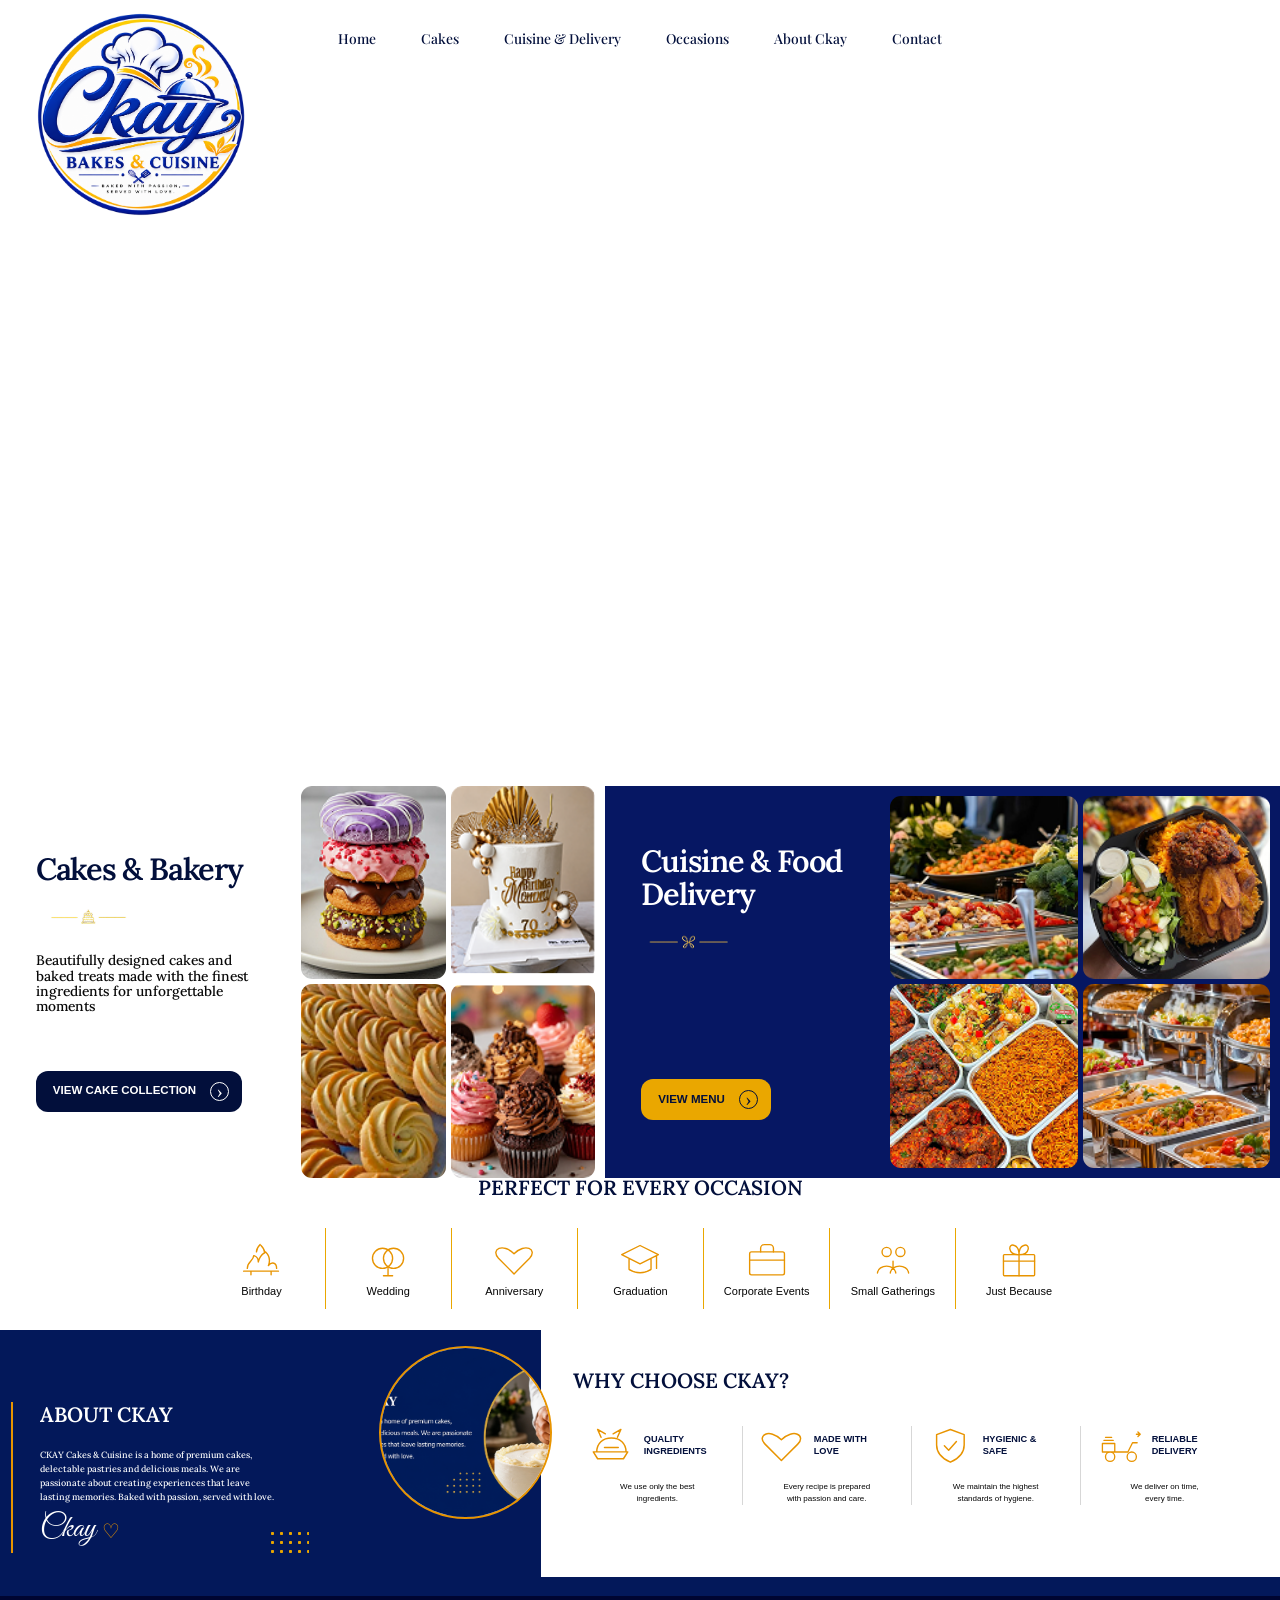
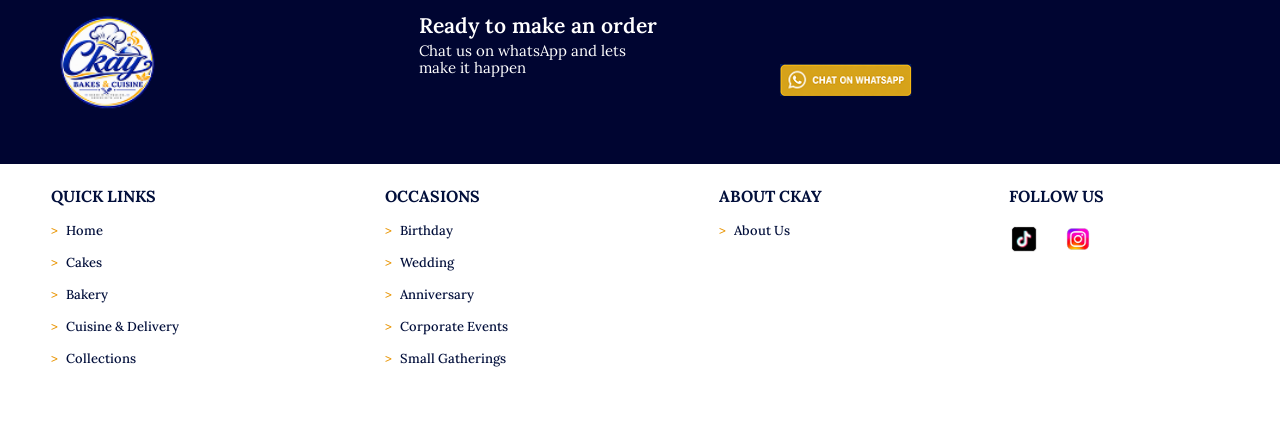
==== index.html @ b4d1e9e4 "Add CKAY Bakes and Cuisines website" ====
<!DOCTYPE html>
<html lang="en">
<head>
    <meta charset="UTF-8">
    <meta name="viewport" content="width=device-width, initial-scale=1.0">
    <title>CKAY Bakes & Cuisine</title>
    <link rel="preconnect" href="https://fonts.googleapis.com">
    <link rel="preconnect" href="https://fonts.gstatic.com" crossorigin>
    <link href="https://fonts.googleapis.com/css2?family=DM+Serif+Display:ital@0;1&family=Great+Vibes&family=Playfair+Display:wght@400;500;600;700;800&display=swap" rel="stylesheet">
    <link rel="stylesheet" href="style.css">
</head>
<body>
    <header class="navbar" id="home">
        <a class="brand" href="#home" aria-label="CKAY Bakes & Cuisine home"><img src="ckay images/logo image.png" alt="CKAY Bakes & Cuisine"></a>
        <nav class="nav-links" aria-label="Primary navigation">
  <nav class="nav-links" aria-label="Primary navigation">
    <a href="#home">Home</a>
    <a href="cakes.html">Cakes</a>
    <a href="#cuisine-and-meals">Cuisine &amp; Delivery</a>
    <a href="#events-and-catering">Occasions</a>
    <a href="#about">About Ckay</a>
    <a href="mailto:hello@ckaybakes.com">Contact</a>
</nav>
        </nav>
    </header>
    <main>
        <section class="hero" aria-labelledby="hero-title">
            <img class="hero-artwork" src="ckay images/new hero image.png" alt="" aria-hidden="true">
            <div class="hero-content">
                <p class="baked-text">Baked with</p>
                <h1 class="hero-title" id="hero-title"><span class="passion">Passion,</span><span class="serve">Serve with <strong>Love</strong></span></h1>
                <p class="hero-description">From beautiful cakes to delicious meals,<br>we make every moment special</p>
                <div class="hero-buttons"> 
    <a href="cakes.html" class="order-cake">
        <img src="ckay images/order cake image.png" alt="Order a cake">
    </a> 

    <a href="food.html" class="order-food">
        <img src="ckay images/order food image.png" alt="Order food">
    </a> 
</div>
            </div>
            <div class="cake-container"><img src="ckay images/cake image 4.png" alt="Decorated CKAY celebration cake" class="cake-image"></div>
        </section>
        <section class="delights" id="explore" aria-labelledby="delights-title">
            <h2 id="delights-title">Explore Our Delights</h2>
            <div class="delight-grid">
                <article class="delight-card" id="celebration-cakes"><img class="delight-icon" src="ckay images/cake icon.png" alt=""><h3>Celebration Cakes</h3><p>Custom cakes for<br>birthdays, weddings,<br>anniversaries and more</p></article>
                <article class="delight-card" id="bakery-and-pastries"><img class="delight-icon" src="ckay images/bakes icon.png" alt=""><h3>Bakery and Pastries</h3><p>Cupcakes, pastries,<br>cookies, donuts and<br>other sweet treats</p></article>
                <article class="delight-card" id="cuisine-and-meals"><img class="delight-icon" src="ckay images/meals icon.png" alt=""><h3>Cuisine and Meals</h3><p>Delicious meals and<br>food trays delivered<br>hot and fresh to you</p></article>
                <article class="delight-card" id="events-and-catering"><img class="delight-icon" src="ckay images/occasion icon.png" alt=""><h3>Events and Catering</h3><p>From small gathering to<br>big gathering we’ve got<br>you covered</p></article>
                <article class="delight-card" id="custom-orders"><img class="delight-icon" src="ckay images/custom icon.png" alt=""><h3>Custom Orders</h3><p>Have something<br>special in mind? let’s<br>bring it to life</p></article>
            </div>
        </section>
        <section class="collections" aria-label="Cakes, cuisine, and occasions">
            <div class="collection-panels">
                <article class="collection-panel bakery-panel" id="cake-collection">
                    <div class="collection-copy">
                        <h2>Cakes &amp; Bakery</h2>
                        <img class="collection-divider cake-divider" src="ckay images/cake underline.png" alt="">
                        <p>Beautifully designed cakes and baked treats made with the finest ingredients for unforgettable moments</p>
                        <a class="collection-button navy-button" href="#celebration-cakes">View Cake Collection <span aria-hidden="true">›</span></a>
                    </div>
                    <div class="image-grid bakery-grid">
                        <img src="ckay images/donuts.png" alt="Assorted doughnuts">
                        <img src="ckay images/big cake image.png" alt="Birthday cake">
                        <img src="ckay images/cookies.png" alt="Freshly baked cookies">
                        <img src="ckay images/cupcakes.png" alt="Assorted cupcakes">
                    </div>
                </article>
                <article class="collection-panel cuisine-panel" id="menu">
                    <div class="collection-copy">
                        <h2>Cuisine &amp; Food<br>Delivery</h2>
                        <img class="collection-divider cuisine-divider" src="ckay images/cuisine icon.png" alt="">
                        <a class="collection-button gold-button" href="#cuisine-and-meals">View Menu <span aria-hidden="true">›</span></a>
                    </div>
                    <div class="image-grid cuisine-grid">
                        <img src="ckay images/foods tray.png" alt="Prepared food trays">
                        <img src="ckay images/plaintain image.png" alt="Plantain meal">
                        <img src="ckay images/rice trays.png" alt="Rice food trays">
                        <img src="ckay images/food tray 1.png" alt="Catered buffet tray">
                    </div>
                </article>
           </div>

<h2 class="occasion-title">PERFECT FOR EVERY OCCASION</h2>

<nav class="occasion-nav" aria-label="Occasions">
                <a href="#cake-collection" class="occasion"><svg viewBox="0 0 48 44" aria-hidden="true"><path d="M5 34h38M9 31c0-8 7-8 7-14 4 1 5 4 5 7 1-6 5-9 8-11 4 4 5 10 3 15 4-5 9-3 9 3M13 34v4m22-4v4"/><path d="M19 13c0-4 2-6 4-8m5 9c0-4-2-6-4-8"/></svg><span>Birthday</span></a>
                <a href="#cake-collection" class="occasion"><svg viewBox="0 0 48 44" aria-hidden="true"><circle cx="18" cy="20" r="11"/><circle cx="30" cy="20" r="11"/><path d="M24 31v8m-5 0h10"/></svg><span>Wedding</span></a>
                <a href="#cake-collection" class="occasion"><svg viewBox="0 0 48 44" aria-hidden="true"><path d="M24 37 7 20C-2 10 12 3 24 15 36 3 50 10 41 20Z"/></svg><span>Anniversary</span></a>
                <a href="#cake-collection" class="occasion"><svg viewBox="0 0 48 44" aria-hidden="true"><path d="m4 16 20-10 20 10-20 10Z M12 21v11c7 5 17 5 24 0V21M42 17v14"/></svg><span>Graduation</span></a>
                <a href="#menu" class="occasion"><svg viewBox="0 0 48 44" aria-hidden="true"><rect x="5" y="13" width="38" height="25" rx="2"/><path d="M17 13V9a4 4 0 0 1 4-4h6a4 4 0 0 1 4 4v4M5 22h38"/></svg><span>Corporate Events</span></a>
                <a href="#menu" class="occasion"><svg viewBox="0 0 48 44" aria-hidden="true"><circle cx="17" cy="13" r="5"/><circle cx="32" cy="13" r="5"/><path d="M7 36c1-10 19-10 20 0M21 36c1-10 19-10 20 0M24 23v8"/></svg><span>Small Gatherings</span></a>
                <a href="#cake-collection" class="occasion"><svg viewBox="0 0 48 44" aria-hidden="true"><rect x="7" y="16" width="34" height="23" rx="1"/><path d="M24 16v23M7 23h34M24 16c-13 0-12-13-5-10 3 1 5 5 5 10M24 16c13 0 12-13 5-10-3 1-5 5-5 10"/></svg><span>Just Because</span></a>
            </nav>
        </section>
        <section class="about-ckay" id="about" aria-label="About CKAY and why choose us">
            <article class="about-panel">
                <div class="about-copy">
                    <h2>About CKAY</h2>
                    <p>CKAY Cakes &amp; Cuisine is a home of premium cakes, delectable pastries and delicious meals. We are passionate about creating experiences that leave lasting memories. Baked with passion, served with love.</p>
                    <p class="ckay-signature">Ckay <span aria-hidden="true">♡</span></p>
                </div>
                <div class="about-image-wrap"><img src="ckay images/about ckay.png" alt="Chef decorating a CKAY cake"></div>
                <span class="about-dots" aria-hidden="true"></span>
            </article>
            <article class="why-panel">
                <h2>Why Choose CKAY?</h2>
                <div class="features-grid">
                    <div class="feature"><svg viewBox="0 0 52 46" aria-hidden="true"><path d="M5 30h40l-5 8H10Z M9 30c0-10 7-16 17-16s17 6 17 16M14 13 10 4l9 5m9 0 9-5-4 9"/><path d="M18 25h16"/></svg><h3>Quality<br>Ingredients</h3><p>We use only the best<br>ingredients.</p></div>
                    <div class="feature"><svg viewBox="0 0 52 46" aria-hidden="true"><path d="M26 40 7 21C-3 11 12 2 26 16 40 2 55 11 45 21Z"/></svg><h3>Made With<br>Love</h3><p>Every recipe is prepared<br>with passion and care.</p></div>
                    <div class="feature"><svg viewBox="0 0 52 46" aria-hidden="true"><path d="M26 4 42 10v12c0 10-7 16-16 20C17 38 10 32 10 22V10Z"/><path d="m19 23 5 5 9-10"/></svg><h3>Hygienic &amp;<br>Safe</h3><p>We maintain the highest<br>standards of hygiene.</p></div>
                    <div class="feature"><svg viewBox="0 0 58 46" aria-hidden="true"><path d="M7 31h33l6-12h6M17 31a6 6 0 1 0 0 12 6 6 0 0 0 0-12Zm28 0a6 6 0 1 0 0 12 6 6 0 0 0 0-12ZM7 20h16v11H7ZM9 16h12M11 12h8"/><path d="M51 8h5m-3-3 3 3-3 3"/></svg><h3>Reliable<br>Delivery</h3><p>We deliver on time,<br>every time.</p></div>
                </div>
            </article>
        </section>
 <section class="whatsapp-cta" aria-labelledby="whatsapp-title">
    <img
        class="whatsapp-logo"
        src="ckay images/logo image 1.png"
        alt="CKAY Bakes & Cuisine"
    >

   <div class="whatsapp-copy">
    <h2 id="whatsapp-title">Ready to make an order</h2>
    <p>Chat us on whatsApp and lets<br>make it happen</p>
</div>

<a
    class="whatsapp-button"
    href="https://wa.me/2335456358528"
    target="_blank"
    rel="noopener noreferrer"
    aria-label="Chat with CKAY on WhatsApp"
>
    <img
        src="ckay images/chat on whatsapp image.png"
        alt="Chat on WhatsApp"
    >
</a>
</section>

<!-- FOOTER -->
<footer class="site-footer">

    <div class="footer-column">
        <h3>QUICK LINKS</h3>
        <a href="#home"><span>&gt;</span> Home</a>
        <a href="#cake-collection"><span>&gt;</span> Cakes</a>
        <a href="#bakery-and-pastries"><span>&gt;</span> Bakery</a>
        <a href="#cuisine-and-meals"><span>&gt;</span> Cuisine &amp; Delivery</a>
        <a href="#collections"><span>&gt;</span> Collections</a>
    </div>

    <div class="footer-column">
        <h3>OCCASIONS</h3>
        <a href="#cake-collection"><span>&gt;</span> Birthday</a>
        <a href="#cake-collection"><span>&gt;</span> Wedding</a>
        <a href="#cake-collection"><span>&gt;</span> Anniversary</a>
        <a href="#menu"><span>&gt;</span> Corporate Events</a>
        <a href="#menu"><span>&gt;</span> Small Gatherings</a>
    </div>

    <div class="footer-column">
        <h3>ABOUT CKAY</h3>
        <a href="#about"><span>&gt;</span> About Us</a>
    </div>

    <div class="footer-column social-column">
        <h3>FOLLOW US</h3>

        <div class="social-icons">
            <a href="#" aria-label="TikTok">
                <img src="ckay images/tiktok handle 1.png" alt="TikTok">
            </a>

            <a href="#" aria-label="Instagram">
                <img src="ckay images/instagram handle 1.png" alt="Instagram">
            </a>
        </div>
    </div>

</footer>

</main>

<script src="script.js"></script>
</body>
</html>
---- style.css ----
@import url('https://fonts.googleapis.com/css2?family=Great+Vibes&family=Lora:wght@400;500;600;700&family=DM+Serif+Display&display=swap');
:root { --navy: #001c57; --ink: #020f3b; --gold: #e89400; }
* { box-sizing: border-box; margin: 0; padding: 0; }
html { scroll-behavior: smooth; }
body { min-width: 320px; background: #fff; color: var(--ink); font-family: "Playfair Display", Georgia, serif; }
.navbar {
    position: relative;
    z-index: 5;
    height: 76px;
    background: #fff;
    display: flex;
    align-items: center;
    justify-content: center;
    padding: 0 40px;
}

.nav-links {
    display: flex;
    align-items: center;
    justify-content: center;
    gap: 100px;
}
.brand { position: absolute; z-index: 2; left: clamp(18px, 2.5vw, 38px); top: clamp(5px, .6vw, 9px); width: clamp(142px, 17vw, 257px); }
.brand img { display: block; width: 100%; height: auto; }
.nav-links {
    display: flex;
    align-items: center;
    justify-content: flex-end;
    gap: 45px;
}
.nav-links a { color: var(--ink); font-size: clamp(12px, 1.08vw, 16px); font-weight: 500; text-decoration: none; white-space: nowrap; }
.nav-links a:hover, .nav-links a:focus-visible { color: var(--gold); }
.hero { position: relative; height: min(37.75vw, 575px); min-height: 390px; overflow: hidden; background: var(--navy); }
.hero-artwork { position: absolute; inset: 0; width: 100%; height: 100%; object-fit: cover; object-position: center; }
.hero-content {
    position: relative;
    z-index: 2;
    width: 51%;
    padding: clamp(90px, 9.55vw, 145px) 0 0 clamp(40px, 3.75vw, 57px);
    transform: translateY(60px);
}
.baked-text { color: var(--gold); font-family: "Great Vibes", cursive; font-size: clamp(32px, 2.55vw, 39px); line-height: .72; }
.hero-title { color: #fff; font-family: "DM Serif Display", Georgia, serif; font-weight: 400; line-height: .98; }
.passion { display: block; font-size: clamp(51px, 4.65vw, 71px); letter-spacing: .02em; }
.serve { display: block; margin-top: 20px; font-size: clamp(37px, 3.12vw, 48px); }
.serve strong { color: var(--gold); font-weight: 400; }
.hero-description { margin-top: clamp(26px, 2.6vw, 40px); color: #fff; font-size: clamp(15px, 1.3vw, 20px); font-weight: 500; line-height: 1.15; }
.hero-buttons { display: flex; gap: clamp(24px, 2.5vw, 38px); margin-top: clamp(25px, 2.6vw, 39px); }
.hero-buttons a { display: block; transition: transform .18s ease; }
.hero-buttons a:hover, .hero-buttons a:focus-visible { transform: translateY(-3px); }
.hero-buttons img { display: block; width: clamp(103px, 8.25vw, 126px); height: auto; }
.cake-container {
    position: absolute;
    z-index: 1;
    right: 0;
    bottom: 0;
    width: min(60vw, 900px);
    height: 108%;
    display: flex;
    align-items: flex-end;
    justify-content: center;
}
.cake-image {
    display: block;
    width: 100%;
    max-height: 80%;
    height: auto;
    object-fit: contain;
    object-position: center bottom;
}
.delights { padding: 3px 4% clamp(42px, 4.25vw, 65px); background: #fff; text-align: center; }
.delights h2 {
  color: var(--ink);
  font-family: "Lora", Georgia, serif;
  font-size: clamp(24px, 2.15vw, 33px);
  font-weight: 600;
  line-height: 1.1;
  text-transform: uppercase;
}
.delight-grid { display: grid; grid-template-columns: repeat(5, 1fr); max-width: 1220px; gap: 16px; margin: clamp(17px, 1.85vw, 28px) auto 0; }
.delight-card { scroll-margin-top: 24px; min-width: 0; }
.delight-icon { display: block; width: auto; height: clamp(38px, 3.25vw, 49px); max-width: 87px; margin: 0 auto 6px; object-fit: contain; }
.delight-card h3 {
  color: var(--ink);
  font-family: "Lora", Georgia, serif;
  font-size: clamp(11px, 1.03vw, 16px);
  font-weight: 700;
  line-height: 1.05;
  text-transform: uppercase;
}
.delight-card p { margin-top: 13px; color: #111; font-family: Arial, sans-serif; font-size: clamp(11px, .93vw, 14px); line-height: 1.14; }
.collections { background: #fff; }
.collection-panels { display: grid; grid-template-columns: 47.3% 52.7%; }
.collection-panel { display: grid; min-height: clamp(302px, 28.3vw, 428px); }
.bakery-panel { grid-template-columns: 49.7% 50.3%; background: #fff; }
.cuisine-panel { grid-template-columns: 42.2% 57.8%; background: #061763; color: #fff; }
.collection-copy { display: flex; flex-direction: column; align-items: flex-start; justify-content: center; padding: 26px clamp(26px, 2.8vw, 43px); }
.collection-copy h2 { color: var(--ink); font-family: "Lora", Georgia, serif; font-size: clamp(26px, 2.4vw, 37px); font-weight: 600; letter-spacing: -.04em; line-height: 1.08; }
.cuisine-panel h2 { color: #fff; }
.collection-divider { display: block; width: 106px; height: auto; object-fit: contain; margin: 13px 0 19px; }
.cuisine-divider { width: 95px; }
.collection-copy p { max-width: 270px; color: #080808; font-family: "Lora", Georgia, serif; font-size: clamp(12px, 1.08vw, 16px); font-weight: 500; line-height: 1.1; }
.collection-button { display: inline-flex; align-items: center; gap: 14px; margin-top: clamp(36px, 4.4vw, 67px); padding: 11px 13px 11px 17px; border-radius: 12px; font-family: Arial, sans-serif; font-size: clamp(10px, .9vw, 13px); font-weight: 700; line-height: 1; text-decoration: none; text-transform: uppercase; white-space: nowrap; transition: transform .18s ease, box-shadow .18s ease; }
.collection-button:hover, .collection-button:focus-visible { transform: translateY(-2px); box-shadow: 0 4px 10px #0003; }
.collection-button span { display: grid; place-items: center; width: 19px; height: 19px; border: 1.5px solid currentColor; border-radius: 50%; font-family: Georgia, serif; font-size: 19px; font-weight: 400; line-height: 13px; }
.navy-button { background: var(--ink); color: #fff; }
.gold-button { background: #eaa700; color: var(--ink); margin-top: clamp(54px, 7.7vw, 116px); }
.image-grid { display: grid; grid-template-columns: repeat(2, minmax(0, 1fr)); grid-template-rows: repeat(2, minmax(0, 1fr)); gap: 5px; padding: 0 10px 0 0; overflow: hidden; }
.cuisine-grid { padding: 10px 10px 10px 0; }
.image-grid img { width: 100%; height: 100%; min-height: 0; border-radius: 11px; object-fit: cover; }
.bakery-grid img:nth-child(1) { object-position: center; }.bakery-grid img:nth-child(2) { object-position: center; }.bakery-grid img:nth-child(3) { object-position: center; }.bakery-grid img:nth-child(4) { object-position: center; }
.cuisine-grid img:nth-child(1) { object-position: center; }.cuisine-grid img:nth-child(2) { object-position: center; }.cuisine-grid img:nth-child(3) { object-position: center; }.cuisine-grid img:nth-child(4) { object-position: center; }
.collections {
  background: #fff;
}

.occasion-title {
  margin: 0;
  padding: 0 0 8px;
  background: #fff;
  color: var(--ink);
  font-family: "Lora", Georgia, serif;
  font-size: clamp(18px, 1.6vw, 25px);
  font-weight: 600;
  line-height: 1;
  text-align: center;
  text-transform: uppercase;
}

.collection-panels {
  display: grid;
  grid-template-columns: 47.3% 52.7%;
}
.occasion-nav { display: grid; grid-template-columns: repeat(7, 1fr); min-height: clamp(102px, 9.6vw, 145px); padding: 21px 15.5%; background: #fff; }
.occasion { display: flex; flex-direction: column; align-items: center; justify-content: center; gap: 6px; color: #050505; font-family: Arial, sans-serif; font-size: clamp(10px, .86vw, 13px); font-weight: 500; line-height: 1; text-align: center; text-decoration: none; white-space: nowrap; }
.occasion + .occasion { border-left: 1px solid #eaa700; }
.occasion svg { width: clamp(36px, 3.6vw, 54px); height: clamp(34px, 3.15vw, 48px); fill: none; stroke: #e89400; stroke-linecap: round; stroke-linejoin: round; stroke-width: 1.5; }
.occasion:hover span, .occasion:focus-visible span { color: var(--gold); }
.about-ckay { position: relative; min-height: clamp(224px, 20.8vw, 315px); overflow: hidden; background: #fff; }
.about-panel { position: absolute; z-index: 2; inset: 0 auto 0 0; width: 42.3%; overflow: visible; background: #03185a; }
.about-panel::before { content: ""; position: absolute; top: 27%; bottom: 16%; left: 2%; width: 2px; background: var(--gold); }
.about-copy { position: relative; z-index: 2; width: 52%; padding: clamp(56px, 5.9vw, 89px) 0 30px clamp(34px, 3.1vw, 48px); }
.about-copy h2, .why-panel h2 { color: #fff; font-family: "Lora", Georgia, serif; font-size: clamp(19px, 1.62vw, 25px); font-weight: 600; line-height: 1; text-transform: uppercase; }
.about-copy p { margin-top: clamp(16px, 1.7vw, 26px); color: #fff; font-family: "Lora", Georgia, serif; font-size: clamp(9px, .68vw, 10.5px); font-weight: 500; line-height: 1.57; }
.about-copy .ckay-signature { margin-top: 10px; color: #fff; font-family: "Great Vibes", cursive; font-size: clamp(26px, 2.45vw, 37px); font-weight: 400; line-height: 1; }
.ckay-signature span { color: var(--gold); font-family: Georgia, serif; font-size: .65em; vertical-align: middle; }
.about-image-wrap {
  position: absolute;
  z-index: 4;
  top: 6%;
  right: -2%;
  width: 32%;
  aspect-ratio: 1;
  overflow: hidden;
  border: 2px solid var(--gold);
  border-radius: 50%;
  background: #fff;
}
.about-image-wrap img { width: 100%; height: 100%; object-fit: cover; object-position: 56% center; }
.about-dots { position: absolute; right: 43%; bottom: 14%; width: 41px; height: 30px; background-image: radial-gradient(circle, #e8a500 1.35px, transparent 1.7px); background-size: 9px 9px; }
.why-panel { position: relative; z-index: 1; min-height: clamp(224px, 20.8vw, 315px); margin-left: 42.3%; overflow: hidden; padding: clamp(34px, 3.2vw, 49px) clamp(21px, 2.45vw, 37px) clamp(28px, 3.1vw, 47px); background: #fff; }
.why-panel::after { content: ""; position: absolute; height: clamp(13px, 1.45vw, 22px); right: 0; bottom: 0; left: 0; background: #03185a; }
.why-panel h2 { color: var(--ink); text-transform: uppercase; }
.features-grid { display: grid; grid-template-columns: repeat(4, 1fr); margin-top: clamp(29px, 2.7vw, 41px); }
.feature { display: grid; grid-template-columns: clamp(38px, 3.7vw, 56px) 1fr; grid-template-rows: auto auto; column-gap: 7px; align-items: center; min-width: 0; padding: 0 clamp(10px, 1.3vw, 20px); }
.feature + .feature { border-left: 1px solid #d7d7d7; }
.feature svg { grid-row: 1; width: clamp(36px, 3.5vw, 52px); height: clamp(32px, 3.1vw, 46px); fill: none; stroke: var(--gold); stroke-linecap: round; stroke-linejoin: round; stroke-width: 1.7; }
.feature h3 { grid-row: 1; color: var(--ink); font-family: Arial, sans-serif; font-size: clamp(9px, .72vw, 11px); font-weight: 700; line-height: 1.3; text-transform: uppercase; }
.feature p { grid-column: 1 / -1; margin-top: 15px; color: #060606; font-family: Arial, sans-serif; font-size: clamp(8px, .59vw, 9px); line-height: 1.5; text-align: center; }

/* =========================
   WHATSAPP ORDER CTA
========================= */
.whatsapp-cta { display: grid; grid-template-columns:31% 31% 38%; center; min-height: clamp(124px, 13.1vw, 198px); padding: 18px clamp(31px, 4.5vw, 68px); background: #000531; }
.whatsapp-logo { width: clamp(71px, 7.75vw, 118px); height: auto; }
.whatsapp-copy h2 { color: #fff; font-family: "Lora", Georgia, serif; font-size: clamp(18px, 1.65vw, 25px); font-weight: 600; line-height: 1.1; }
.whatsapp-copy p { margin-top: 5px; color: #fff; font-family: "Lora", Georgia, serif; font-size: 15px; font-weight: 400; line-height: 1.14; }
.whatsapp-button { justify-self: start; display: inline-flex; align-items: center; gap: 9px;padding: 0;
border-radius: 0;
background: transparent; clamp(10px, .91vw, 14px); font-weight: 700; line-height: 1; text-decoration: none; text-transform: uppercase; transition: transform .18s ease, background .18s ease; }
.whatsapp-button:hover, .whatsapp-button:focus-visible { background:transparent; transform: translateY(-2px); }
.whatsapp-button img {
    display: block;
    width: auto;
    height: 32px;
}
@media (max-width: 760px) { .navbar { height: auto; min-height: 70px; padding: 18px 16px 16px 128px; } .brand { left: 14px; top: 6px; width: 112px; } .nav-links { flex-wrap: wrap; justify-content: flex-end; gap: 7px 17px; } .nav-links a { font-size: 11px; } .hero { height: 570px; min-height: 0; } .hero-artwork { object-position: 57% center; } .hero-content { width: 100%; padding: 80px 24px 0; } .baked-text { font-size: 31px; } .passion { font-size: 54px; } .serve { margin-top: 12px; font-size: 36px; } .hero-description { margin-top: 25px; font-size: 15px; } .cake-container { width: 96%; right: -8%; height: 50%; bottom: -1%; opacity: .94; } .hero-buttons { position: relative; z-index: 3; margin-top: 24px; gap: 20px; } .delight-grid { grid-template-columns: repeat(2, minmax(0, 1fr)); gap: 28px 12px; } .delight-card:last-child { grid-column: 1 / -1; } .delight-card p { margin-top: 9px; } }
@media (max-width: 410px) { .navbar { padding-left: 107px; } .brand { width: 92px; } .nav-links { gap: 5px 12px; } .nav-links a { font-size: 10px; } .hero-content { padding-left: 19px; } .passion { font-size: 49px; } .serve { font-size: 32px; } }
@media (max-width: 760px) {
  .collection-panels { grid-template-columns: 1fr; }
  .collection-panel { min-height: 500px; }
  .bakery-panel, .cuisine-panel { grid-template-columns: 46% 54%; }
  .collection-copy { padding: 28px 20px; }
  .collection-copy h2 { font-size: 28px; }
  .collection-copy p { font-size: 12px; }
  .collection-divider { width: 92px; margin: 11px 0 17px; }
  .collection-button { padding: 10px 10px 10px 12px; gap: 9px; font-size: 9px; }
  .collection-button span { width: 17px; height: 17px; font-size: 17px; }
  .gold-button { margin-top: 55px; }
  .image-grid { padding-right: 7px; gap: 4px; }
  .cuisine-grid { padding: 7px 7px 7px 0; }
  .occasion-nav { grid-template-columns: repeat(4, 1fr); padding: 18px 4%; row-gap: 16px; }
  .occasion + .occasion { border-left: 0; }
  .occasion:nth-child(4n + 2), .occasion:nth-child(4n + 3), .occasion:nth-child(4n + 4) { border-left: 1px solid #eaa700; }
  .occasion { font-size: 10px; white-space: normal; }
}
@media (max-width: 440px) {
  .collection-panel { min-height: 420px; }
  .bakery-panel, .cuisine-panel { grid-template-columns: 45% 55%; }
  .collection-copy { padding: 20px 13px; }
  .collection-copy h2 { font-size: 23px; }
  .collection-copy p { font-size: 11px; }
  .collection-button { margin-top: 32px; }
  .gold-button { margin-top: 46px; }
  .occasion-nav { grid-template-columns: repeat(3, 1fr); }
  .occasion:nth-child(n) { border-left: 0; }
  .occasion:nth-child(3n + 2), .occasion:nth-child(3n + 3) { border-left: 1px solid #eaa700; }
}
@media (max-width: 760px) {
  .about-ckay { overflow: visible; }
  .about-panel { position: relative; width: 100%; min-height: 350px; }
  .about-copy { width: 58%; padding: 68px 0 30px 34px; }
  .about-copy p { font-size: 10px; }
  .about-image-wrap { top: 12%; right: -19%; width: 60%; }
  .about-dots { right: 44%; bottom: 13%; }
  .why-panel { min-height: 0; margin-left: 0; padding: 35px 16px 42px; }
  .features-grid { grid-template-columns: repeat(2, 1fr); gap: 25px 0; margin-top: 25px; }
  .feature { padding: 0 10px; }
  .feature:nth-child(3) { border-left: 0; }
  .feature p { font-size: 9px; }
  
  /* =========================
   MOBILE WHATSAPP CTA
========================= */
  .whatsapp-cta { grid-template-columns: auto 1fr; gap: 14px 20px; padding: 25px 28px; }
  .whatsapp-logo { width: 74px; }
  .whatsapp-copy h2 { font-size: 20px; }
  .whatsapp-copy p { font-size: 16px; }
  .whatsapp-button { grid-column: 1 / -1; justify-self: start; }
}
@media (max-width: 430px) {
  .about-panel { min-height: 315px; }
  .about-copy { width: 61%; padding: 56px 0 25px 28px; }
  .about-copy h2 { font-size: 18px; }
  .about-copy p { font-size: 8.5px; }
  .about-image-wrap { width: 62%; top: 14%; right: -21%; }
  .about-dots { right: 45%; width: 30px; }
  .features-grid { gap: 23px 0; }
  .feature { grid-template-columns: 38px 1fr; padding: 0 7px; }
  .feature h3 { font-size: 9px; }
  .feature p { margin-top: 9px; font-size: 8px; }
}

/* =========================
   FOOTER
========================= */

.site-footer {
  display: grid;
  grid-template-columns: 1.2fr 1.2fr 1fr 1fr;
  gap: 70px;
  padding: 24px 4% 42px;
  background: #fff;
}

.footer-column {
  display: flex;
  flex-direction: column;
  align-items: flex-start;
}

.footer-column h3 {
  margin-bottom: 20px;
  color: var(--ink);
  font-family: "Lora", Georgia, serif;
  font-size: 16px;
  font-weight: 700;
  line-height: 1;
}

.footer-column a {
  display: block;
  margin-bottom: 19px;
  color: var(--ink);
  font-family: "Lora", Georgia, serif;
  font-size: 13px;
  font-weight: 500;
  line-height: 1;
  text-decoration: none;
}

.footer-column a span {
  color: var(--gold);
  margin-right: 5px;
}

.footer-column a:hover {
  color: var(--gold);
}

.social-icons {
  display: flex;
  align-items: center;
  gap: 24px;
}

.social-icons a {
  margin: 0;
}

.social-icons img {
  display: block;
  width: 30px;
  height: 30px;
  object-fit: contain;
}

/* =========================
   FOOTER RESPONSIVE
========================= */

@media (max-width: 760px) {
  .site-footer {
    grid-template-columns: repeat(2, 1fr);
    gap: 35px 25px;
    padding: 30px 24px 40px;
  }

  .footer-column h3 {
    font-size: 14px;
    margin-bottom: 17px;
  }

  .footer-column a {
    font-size: 12px;
    margin-bottom: 15px;
  }

  .social-icons {
    gap: 18px;
  }

  .social-icons img {
    width: 28px;
    height: 28px;
  }
}

@media (max-width: 430px) {
  .site-footer {
    grid-template-columns: 1fr 1fr;
    gap: 30px 15px;
    padding: 28px 18px 35px;
  }

  .footer-column h3 {
    font-size: 13px;
  }

  .footer-column a {
    font-size: 11px;
  }
}

.reveal {
  opacity: 0;
  transform: translateY(30px);
  transition:
    opacity 0.7s ease,
    transform 0.7s ease;
}

.reveal.visible {
  opacity: 1;
  transform: translateY(0);
}

@media (prefers-reduced-motion: reduce) {
  .reveal {
    opacity: 1;
    transform: none;
    transition: none;
  }
}

/* =========================
   SCROLL REVEAL
========================= */

.reveal {
  opacity: 0;
  transform: translateY(30px);
  transition: opacity 0.7s ease, transform 0.7s ease;
}

.reveal.visible {
  opacity: 1;
  transform: translateY(0);
}

@media (prefers-reduced-motion: reduce) {
  .reveal {
    opacity: 1;
    transform: none;
    transition: none;
  }
}

/* =========================
   SCROLL SECTION TRANSITIONS
========================= */

.section-transition {
  opacity: 0;
  transform: translateY(25px);
  transition:
    opacity 0.7s ease,
    transform 0.4s ease;
}

.section-transition.section-visible {
  opacity: 1;
  transform: translateY(0);
}

@media (prefers-reduced-motion: reduce) {
  .section-transition {
    opacity: 1;
    transform: none;
    transition: none;
  }
}

/* =========================
   CAKE COLLECTION PAGE
========================= */

.collection-page {
  background: #fff;
  color: var(--ink);
}

.collection-hero {
  min-height: 260px;
  padding: 70px 30px;
  background: #000531;
  text-align: center;
  display: flex;
  flex-direction: column;
  justify-content: center;
  align-items: center;
}

.collection-hero p {
  color: var(--gold);
  font-family: "Lora", Georgia, serif;
  font-size: 20px;
  font-weight: 600;
  letter-spacing: 2px;
}

.collection-hero h1 {
  margin-top: 8px;
  color: #fff;
  font-family: "DM Serif Display", Georgia, serif;
  font-size: clamp(38px, 4vw, 60px);
  font-weight: 400;
}

.collection-hero span {
  margin-top: 12px;
  color: #fff;
  font-family: "Lora", Georgia, serif;
  font-size: 15px;
}

.cake-collection {
  padding: 70px 6% 90px;
}

.collection-heading {
  text-align: center;
  margin-bottom: 45px;
}

.collection-heading h2 {
  color: var(--ink);
  font-family: "Lora", Georgia, serif;
  font-size: clamp(26px, 2.5vw, 38px);
  font-weight: 600;
  text-transform: uppercase;
}

.collection-heading p {
  margin-top: 10px;
  color: #555;
  font-family: "Lora", Georgia, serif;
  font-size: 15px;
}

.cake-grid {
  display: grid;
  grid-template-columns: repeat(3, 1fr);
  gap: 35px;
  max-width: 1250px;
  margin: 0 auto;
}

.cake-card {
  overflow: hidden;
  background: #fff;
  border: 1px solid #e7e7e7;
  border-radius: 8px;
  transition: transform .25s ease, box-shadow .25s ease;
}

.cake-card:hover {
  transform: translateY(-5px);
  box-shadow: 0 12px 30px rgba(0, 5, 49, .12);
}

.collection-page .cake-image {
    height: 270px;
    display: flex;
    align-items: center;
    justify-content: center;

    color: #999;
    font-family: Arial, sans-serif;
    font-size: 13px;
}

.cake-info {
  padding: 22px;
}

.cake-info h3 {
  color: var(--ink);
  font-family: "Lora", Georgia, serif;
  font-size: 20px;
  font-weight: 600;
}

.cake-info p {
  margin-top: 8px;
  color: #555;
  font-family: "Lora", Georgia, serif;
  font-size: 13px;
  line-height: 1.5;
}

.cake-bottom {
  display: flex;
  align-items: center;
  justify-content: space-between;
  margin-top: 20px;
}

.cake-price {
  color: var(--gold);
  font-family: "Lora", Georgia, serif;
  font-size: 16px;
  font-weight: 700;
}

.cake-order-button {
  padding: 10px 18px;
  background: var(--gold);
  color: #fff;
  border-radius: 5px;
  font-family: Arial, sans-serif;
  font-size: 12px;
  font-weight: 700;
  text-decoration: none;
  text-transform: uppercase;
}

.cake-order-button:hover {
  background: #000531;
}

@media (max-width: 760px) {
  .collection-hero {
    min-height: 220px;
    padding: 55px 20px;
  }

  .cake-collection {
    padding: 50px 20px 70px;
  }

  .cake-grid {
    grid-template-columns: 1fr;
    gap: 25px;
  }

  .cake-image {
    height: 270px;
  }
}

/* =========================
   CAKES COLLECTION PAGE
========================= */

.cakes-page {
    min-width: 320px;
    background: #fff;
    color: #000531;
}

/* FLOATING NAV */

.collection-nav {
    position: sticky;
    top: 0;
    z-index: 100;
    display: flex;
    align-items: center;
    justify-content: center;
    gap: clamp(25px, 4vw, 65px);
    min-height: 58px;
    padding: 0 25px;
    background: #fff;
    border-bottom: 1px solid #e89400;
}

.collection-nav a {
    position: relative;
    padding: 20px 0;
    color: #000531;
    font-family: Arial, sans-serif;
    font-size: clamp(10px, .85vw, 13px);
    font-weight: 700;
    text-decoration: none;
    white-space: nowrap;
}

.collection-nav a::after {
    content: "";
    position: absolute;
    right: 0;
    bottom: 0;
    left: 0;
    height: 3px;
    background: #e89400;
    transform: scaleX(0);
    transition: transform .2s ease;
}

.collection-nav a:hover::after,
.collection-nav a.active::after {
    transform: scaleX(1);
}

.collection-nav a:hover,
.collection-nav a.active {
    color: #e89400;
}


/* PAGE HEADER */

.cakes-header {
    padding: 75px 25px 55px;
    background: #000531;
    text-align: center;
}

.cakes-header p {
    color: #e89400;
    font-family: "Lora", Georgia, serif;
    font-size: 15px;
    font-weight: 600;
    letter-spacing: 2px;
}

.cakes-header h1 {
    margin-top: 8px;
    color: #fff;
    font-family: "Lora", Georgia, serif;
    font-size: clamp(38px, 4vw, 58px);
    font-weight: 600;
}


/* CAKE SECTIONS */

.cakes-content {
    padding: 20px 0 80px;
    background-image: url("ckay images/website background.png");
    background-size: cover;
    background-position: center;
    background-repeat: no-repeat;
    background-attachment: fixed;
}

.cake-category {
    padding: 35px 0 75px;
    scroll-margin-top: 70px;
}

.cake-category-heading {
    margin-bottom: 25px;
    padding: 0 7vw;
}

.cake-category-heading h2 {
    color: #e89400;
    font-family: "Lora", Georgia, serif;
    font-size: clamp(25px, 2.3vw, 35px);
    font-weight: 600;
}


/* HORIZONTAL SCROLL */

.cake-scroll {
    display: flex;
    gap: 18px;
    overflow-x: auto;
    padding: 5px 7vw 20px;
    scroll-behavior: smooth;
    scrollbar-width: none;
}

.cake-scroll::-webkit-scrollbar {
    display: none;
}


/* CARDS */

.cake-card {
    flex: 0 0 clamp(240px, 20vw, 285px);
    overflow: hidden;
    border: 1px solid rgba(0, 5, 49, .12);
    border-radius: 10px;
    background: rgba(255, 255, 255, .82);
    backdrop-filter: blur(6px);
    box-shadow: 0 8px 25px rgba(0, 5, 49, .08);
}

.cake-image-placeholder {
    height: 270px;
    display: flex;
    align-items: center;
    justify-content: center;
    background: rgba(255, 255, 255, .55);
    color: #777;
    font-family: Arial, sans-serif;
    font-size: 13px;
}

.cake-card h3 {
    margin: 16px 15px 0;
    color: #fff;
    font-family: "Lora", Georgia, serif;
    font-size: 17px;
    font-weight: 500;
}

.cake-card p {
    margin: 7px 15px 18px;
    color: #e89400;
    font-family: "Lora", Georgia, serif;
    font-size: 15px;
    font-weight: 600;
}


/* MOBILE */

@media (max-width: 760px) {

    .collection-nav {
        justify-content: flex-start;
        overflow-x: auto;
        gap: 25px;
        scrollbar-width: none;
    }

    .collection-nav::-webkit-scrollbar {
        display: none;
    }

    .collection-nav a {
        font-size: 10px;
    }

    .cakes-header {
        padding: 55px 20px 40px;
    }

    .cake-category-heading {
        padding: 0 20px;
    }

    .cake-scroll {
        padding-left: 20px;
        padding-right: 20px;
    }

    .cake-card {
        flex-basis: 245px;
    }
}
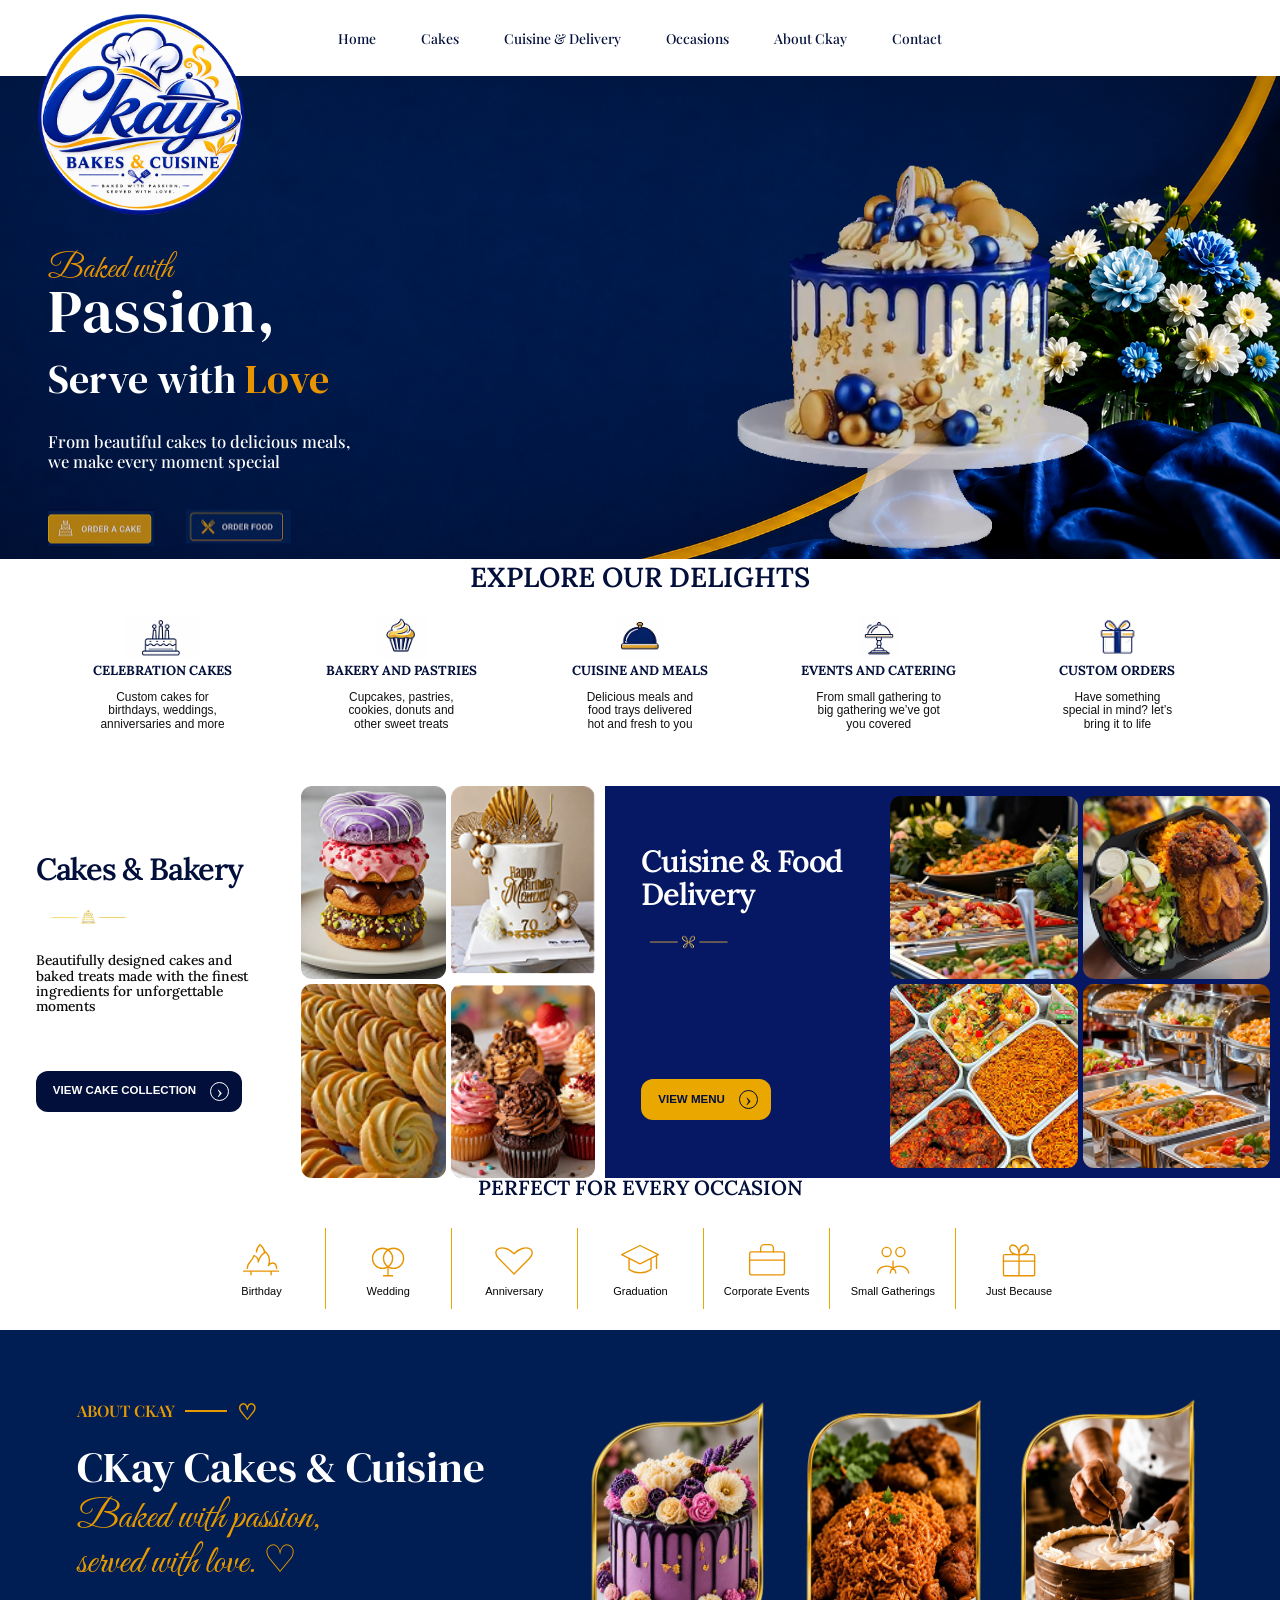
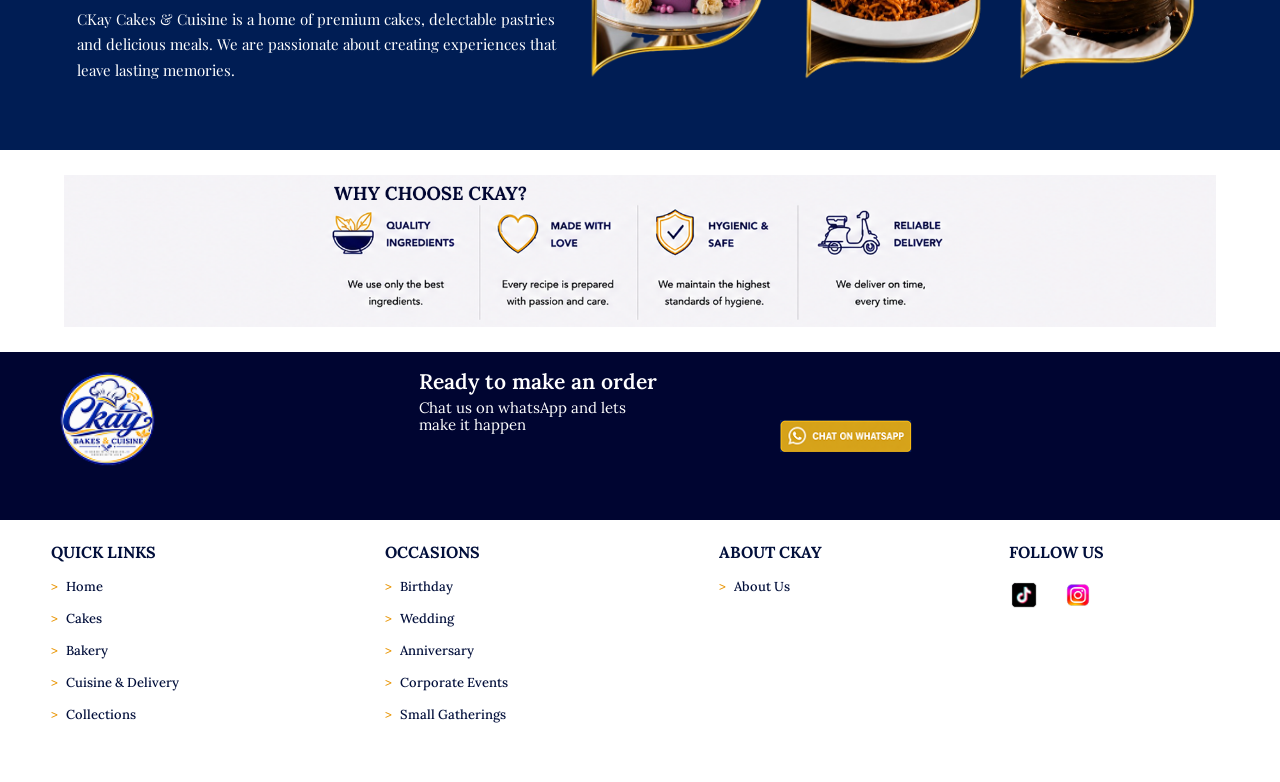
==== commit c5dc35f0: "Update website" ====
--- a/index.html
+++ b/index.html
@@ -24,8 +24,17 @@
         </nav>
     </header>
     <main>
-        <section class="hero" aria-labelledby="hero-title">
-            <img class="hero-artwork" src="ckay images/new hero image.png" alt="" aria-hidden="true">
+       <section class="hero" aria-labelledby="hero-title">
+     <img
+        class="hero-artwork"
+        src="ckay images/new hero image.png"
+        alt=""
+        aria-hidden="true">
+
+    <video class="hero-video" autoplay muted loop playsinline>
+    <source src="videos/hero cake video 3.webm" type="video/webm">
+</video>
+    
             <div class="hero-content">
                 <p class="baked-text">Baked with</p>
                 <h1 class="hero-title" id="hero-title"><span class="passion">Passion,</span><span class="serve">Serve with <strong>Love</strong></span></h1>
@@ -40,7 +49,7 @@
     </a> 
 </div>
             </div>
-            <div class="cake-container"><img src="ckay images/cake image 4.png" alt="Decorated CKAY celebration cake" class="cake-image"></div>
+
         </section>
         <section class="delights" id="explore" aria-labelledby="delights-title">
             <h2 id="delights-title">Explore Our Delights</h2>
@@ -95,26 +104,63 @@
                 <a href="#cake-collection" class="occasion"><svg viewBox="0 0 48 44" aria-hidden="true"><rect x="7" y="16" width="34" height="23" rx="1"/><path d="M24 16v23M7 23h34M24 16c-13 0-12-13-5-10 3 1 5 5 5 10M24 16c13 0 12-13 5-10-3 1-5 5-5 10"/></svg><span>Just Because</span></a>
             </nav>
         </section>
-        <section class="about-ckay" id="about" aria-label="About CKAY and why choose us">
-            <article class="about-panel">
-                <div class="about-copy">
-                    <h2>About CKAY</h2>
-                    <p>CKAY Cakes &amp; Cuisine is a home of premium cakes, delectable pastries and delicious meals. We are passionate about creating experiences that leave lasting memories. Baked with passion, served with love.</p>
-                    <p class="ckay-signature">Ckay <span aria-hidden="true">♡</span></p>
-                </div>
-                <div class="about-image-wrap"><img src="ckay images/about ckay.png" alt="Chef decorating a CKAY cake"></div>
-                <span class="about-dots" aria-hidden="true"></span>
-            </article>
-            <article class="why-panel">
-                <h2>Why Choose CKAY?</h2>
-                <div class="features-grid">
-                    <div class="feature"><svg viewBox="0 0 52 46" aria-hidden="true"><path d="M5 30h40l-5 8H10Z M9 30c0-10 7-16 17-16s17 6 17 16M14 13 10 4l9 5m9 0 9-5-4 9"/><path d="M18 25h16"/></svg><h3>Quality<br>Ingredients</h3><p>We use only the best<br>ingredients.</p></div>
-                    <div class="feature"><svg viewBox="0 0 52 46" aria-hidden="true"><path d="M26 40 7 21C-3 11 12 2 26 16 40 2 55 11 45 21Z"/></svg><h3>Made With<br>Love</h3><p>Every recipe is prepared<br>with passion and care.</p></div>
-                    <div class="feature"><svg viewBox="0 0 52 46" aria-hidden="true"><path d="M26 4 42 10v12c0 10-7 16-16 20C17 38 10 32 10 22V10Z"/><path d="m19 23 5 5 9-10"/></svg><h3>Hygienic &amp;<br>Safe</h3><p>We maintain the highest<br>standards of hygiene.</p></div>
-                    <div class="feature"><svg viewBox="0 0 58 46" aria-hidden="true"><path d="M7 31h33l6-12h6M17 31a6 6 0 1 0 0 12 6 6 0 0 0 0-12Zm28 0a6 6 0 1 0 0 12 6 6 0 0 0 0-12ZM7 20h16v11H7ZM9 16h12M11 12h8"/><path d="M51 8h5m-3-3 3 3-3 3"/></svg><h3>Reliable<br>Delivery</h3><p>We deliver on time,<br>every time.</p></div>
-                </div>
-            </article>
-        </section>
+        <!-- =========================
+     ABOUT CKAY
+========================= -->
+
+<section class="about-ckay">
+
+    <div class="about-content">
+
+        <div class="about-label">
+            <span>ABOUT CKAY</span>
+            <span class="about-line"></span>
+            <span class="about-heart">♡</span>
+        </div>
+
+        <h2>CKay Cakes &amp; Cuisine</h2>
+
+        <h3>
+            Baked with passion,<br>
+            served with love. <span>♡</span>
+        </h3>
+
+        <p>
+            CKay Cakes &amp; Cuisine is a home of premium cakes,
+            delectable pastries and delicious meals. We are passionate
+            about creating experiences that leave lasting memories.
+        </p>
+
+    </div>
+
+
+    <div class="about-images">
+
+    <img src="ckay images/violet cake.png" alt="CKay cake">
+
+    <img src="ckay images/jollof.png" alt="CKay cuisine">
+
+    <img src="ckay images/brown cake 1.png" alt="CKay chocolate cake">
+
+</div>
+
+    </div>
+
+</section>
+          <!-- =========================
+     WHY CHOOSE CKAY
+========================= -->
+
+<section class="why-choose" aria-label="Why Choose CKAY">
+
+    <img
+        src="ckay images/why choose us 4.png"
+        alt="Why Choose CKAY"
+    >
+
+</section>
+
+        
  <section class="whatsapp-cta" aria-labelledby="whatsapp-title">
     <img
         class="whatsapp-logo"
@@ -184,7 +230,7 @@
 </footer>
 
 </main>
-
+<script src="https://cdn.jsdelivr.net/npm/gsap@3.13.0/dist/gsap.min.js"></script>
 <script src="script.js"></script>
 </body>
 </html>
--- a/style.css
+++ b/style.css
@@ -30,11 +30,19 @@
 }
 .nav-links a { color: var(--ink); font-size: clamp(12px, 1.08vw, 16px); font-weight: 500; text-decoration: none; white-space: nowrap; }
 .nav-links a:hover, .nav-links a:focus-visible { color: var(--gold); }
-.hero { position: relative; height: min(37.75vw, 575px); min-height: 390px; overflow: hidden; background: var(--navy); }
+.hero {
+    position: relative;
+    height: min(37.75vw, 575px);
+    min-height: 390px;
+    overflow: transparent;
+    background: var(--navy);
+    isolation: isolate;
+    
+}
 .hero-artwork { position: absolute; inset: 0; width: 100%; height: 100%; object-fit: cover; object-position: center; }
 .hero-content {
     position: relative;
-    z-index: 2;
+    z-index: 10;
     width: 51%;
     padding: clamp(90px, 9.55vw, 145px) 0 0 clamp(40px, 3.75vw, 57px);
     transform: translateY(60px);
@@ -49,24 +57,28 @@
 .hero-buttons a { display: block; transition: transform .18s ease; }
 .hero-buttons a:hover, .hero-buttons a:focus-visible { transform: translateY(-3px); }
 .hero-buttons img { display: block; width: clamp(103px, 8.25vw, 126px); height: auto; }
+
 .cake-container {
-    position: absolute;
-    z-index: 1;
-    right: 0;
+    position: relative;
+    z-index: 0;
+    right: -50 px;
     bottom: 0;
-    width: min(60vw, 900px);
+    width: min(50vw, 1000px);
     height: 108%;
     display: flex;
     align-items: flex-end;
     justify-content: center;
 }
-.cake-image {
+.hero-video {
     display: block;
     width: 100%;
-    max-height: 80%;
+    max-height: 130%;
     height: auto;
     object-fit: contain;
-    object-position: center bottom;
+    object-position: right ;
+    position: absolute;
+    right: 10%;
+    
 }
 .delights { padding: 3px 4% clamp(42px, 4.25vw, 65px); background: #fff; text-align: center; }
 .delights h2 {
@@ -184,11 +196,135 @@
     width: auto;
     height: 32px;
 }
-@media (max-width: 760px) { .navbar { height: auto; min-height: 70px; padding: 18px 16px 16px 128px; } .brand { left: 14px; top: 6px; width: 112px; } .nav-links { flex-wrap: wrap; justify-content: flex-end; gap: 7px 17px; } .nav-links a { font-size: 11px; } .hero { height: 570px; min-height: 0; } .hero-artwork { object-position: 57% center; } .hero-content { width: 100%; padding: 80px 24px 0; } .baked-text { font-size: 31px; } .passion { font-size: 54px; } .serve { margin-top: 12px; font-size: 36px; } .hero-description { margin-top: 25px; font-size: 15px; } .cake-container { width: 96%; right: -8%; height: 50%; bottom: -1%; opacity: .94; } .hero-buttons { position: relative; z-index: 3; margin-top: 24px; gap: 20px; } .delight-grid { grid-template-columns: repeat(2, minmax(0, 1fr)); gap: 28px 12px; } .delight-card:last-child { grid-column: 1 / -1; } .delight-card p { margin-top: 9px; } }
+@media (max-width: 760px) {
+
+    /* =========================
+       MOBILE NAVBAR
+    ========================= */
+
+    .navbar {
+        height: 64px;
+        padding: 0 18px;
+        justify-content: flex-end;
+    }
+
+    .brand {
+        position: absolute;
+        left: 14px;
+        top: 5px;
+        width: 100px;
+    }
+
+    .nav-links {
+        display: none;
+    }
+
+    /* =========================
+       MOBILE HERO
+    ========================= */
+
+    .hero {
+        height: 320px;
+        min-height: 0;
+    }
+
+    .hero-artwork {
+        object-position: 58% center;
+    }
+
+    .hero-content {
+        width: 100%;
+         padding: 62px 22px 0;
+        transform: none;
+    }
+
+    .baked-text {
+        font-size: 30px;
+    }
+
+    .passion {
+        font-size: clamp(48px, 14vw, 58px);
+    }
+
+    .serve {
+        margin-top: 10px;
+        font-size: clamp(31px, 9vw, 38px);
+    }
+
+    .hero-description {
+        margin-top: 22px;
+        font-size: 14px;
+        line-height: 1.3;
+    }
+
+    .hero-buttons {
+        margin-top: 22px;
+        gap: 14px;
+    }
+
+    .hero-buttons img {
+        width: 112px;
+    }
+
+    .cake-container {
+        width: 100%;
+        height: 80%;
+        right: -20%;
+        bottom: -1%;
+    }
+
+    .cake-image {
+        max-height: 100%;
+    }
+
+    /* =========================
+       EXPLORE
+    ========================= */
+
+    .delights {
+        padding: 18px 20px 42px;
+    }
+
+    .delights h2 {
+        font-size: 24px;
+    }
+
+   .delight-grid {
+    grid-template-columns: repeat(5, minmax(0, 1fr));
+    gap: 4px;
+    margin-top: 22px;
+}
+
+.delight-card:last-child {
+    grid-column: auto;
+}
+
+    .delight-icon {
+        height: 42px;
+    }
+
+    .delight-card h3 {
+        font-size: 12px;
+    }
+
+    .delight-card p {
+        margin-top: 8px;
+        font-size: 10px;
+        line-height: 1.25;
+    }
+}
 @media (max-width: 410px) { .navbar { padding-left: 107px; } .brand { width: 92px; } .nav-links { gap: 5px 12px; } .nav-links a { font-size: 10px; } .hero-content { padding-left: 19px; } .passion { font-size: 49px; } .serve { font-size: 32px; } }
 @media (max-width: 760px) {
   .collection-panels { grid-template-columns: 1fr; }
   .collection-panel { min-height: 500px; }
+  .bakery-panel {
+    height: 280px;
+    min-height: 280px;
+}
+
+.cuisine-panel {
+    min-height: 300px;
+}
   .bakery-panel, .cuisine-panel { grid-template-columns: 46% 54%; }
   .collection-copy { padding: 28px 20px; }
   .collection-copy h2 { font-size: 28px; }
@@ -232,15 +368,18 @@
   /* =========================
    MOBILE WHATSAPP CTA
 ========================= */
-  .whatsapp-cta { grid-template-columns: auto 1fr; gap: 14px 20px; padding: 25px 28px; }
+  .whatsapp-cta { grid-template-columns: auto 1fr auto; gap: 14px 20px; padding: 25px 28px; }
   .whatsapp-logo { width: 74px; }
   .whatsapp-copy h2 { font-size: 20px; }
   .whatsapp-copy p { font-size: 16px; }
   .whatsapp-button { grid-column: 1 / -1; justify-self: start; }
 }
 @media (max-width: 430px) {
-  .about-panel { min-height: 315px; }
+  .about-panel { min-height: 430px; }
   .about-copy { width: 61%; padding: 56px 0 25px 28px; }
+  .about-images img {
+    width: 33%;
+}
   .about-copy h2 { font-size: 18px; }
   .about-copy p { font-size: 8.5px; }
   .about-image-wrap { width: 62%; top: 14%; right: -21%; }
@@ -249,6 +388,8 @@
   .feature { grid-template-columns: 38px 1fr; padding: 0 7px; }
   .feature h3 { font-size: 9px; }
   .feature p { margin-top: 9px; font-size: 8px; }
+  
+  
 }
 
 /* =========================
@@ -804,4 +945,151 @@
     .cake-card {
         flex-basis: 245px;
     }
+}
+
+/* =========================
+   ABOUT CKAY
+========================= */
+
+.about-ckay {
+    width: 100%;
+    min-height: 420px;
+
+    background: #001d54;
+
+    display: flex;
+    align-items: center;
+
+    padding: 55px 6%;
+
+    overflow: hidden;
+}
+
+
+/* TEXT */
+
+.about-content {
+    width: 43%;
+}
+
+.about-label {
+    display: flex;
+    align-items: center;
+    gap: 10px;
+
+    color: #e69a00;
+
+    font-family: "Playfair Display", serif;
+    font-size: 16px;
+    font-weight: 600;
+
+    margin-bottom: 18px;
+}
+
+.about-line {
+    width: 42px;
+    height: 2px;
+
+    background: #e69a00;
+}
+
+.about-heart {
+    font-size: 22px;
+}
+
+
+.about-content h2 {
+    margin: 0 0 10px;
+
+    color: #ffffff;
+
+    font-family: "DM Serif Display", serif;
+
+    font-size: 43px;
+    font-weight: 400;
+
+    line-height: 1.05;
+}
+
+
+.about-content h3 {
+    margin: 0 0 22px;
+
+    color: #e69a00;
+
+    font-family: "Great Vibes", cursive;
+
+    font-size: 39px;
+    font-weight: 400;
+
+    line-height: 1.05;
+}
+
+.about-content h3 span {
+    font-family: Arial, sans-serif;
+    font-size: 38px;
+}
+
+
+.about-content p {
+    max-width: 520px;
+
+    margin: 0;
+
+    color: #ffffff;
+
+    font-family: "Playfair Display", serif;
+
+    font-size: 15px;
+    line-height: 1.7;
+}
+
+
+/* =========================
+   IMAGES
+========================= */
+
+.about-images {
+    width: 57%;
+
+    display: flex;
+    align-items: center;
+    justify-content: flex-end;
+
+    gap: 22px;
+}
+
+
+.about-images img {
+    width: 30%;
+    height: auto;
+
+    display: block;
+
+    object-fit: contain;
+}
+/* =========================
+   WHY CHOOSE CKAY
+========================= */
+
+.why-choose {
+    width: 100%;
+    display: flex;
+    justify-content: center;
+
+    padding: 25px 0;
+
+    overflow: hidden;
+}
+
+.why-choose img {
+    display: block;
+
+    width: 90%;
+    height: auto;
+}
+@media (max-width: 760px) {
+    .about-ckay {
+        min-height: 300px;
+    }
 }
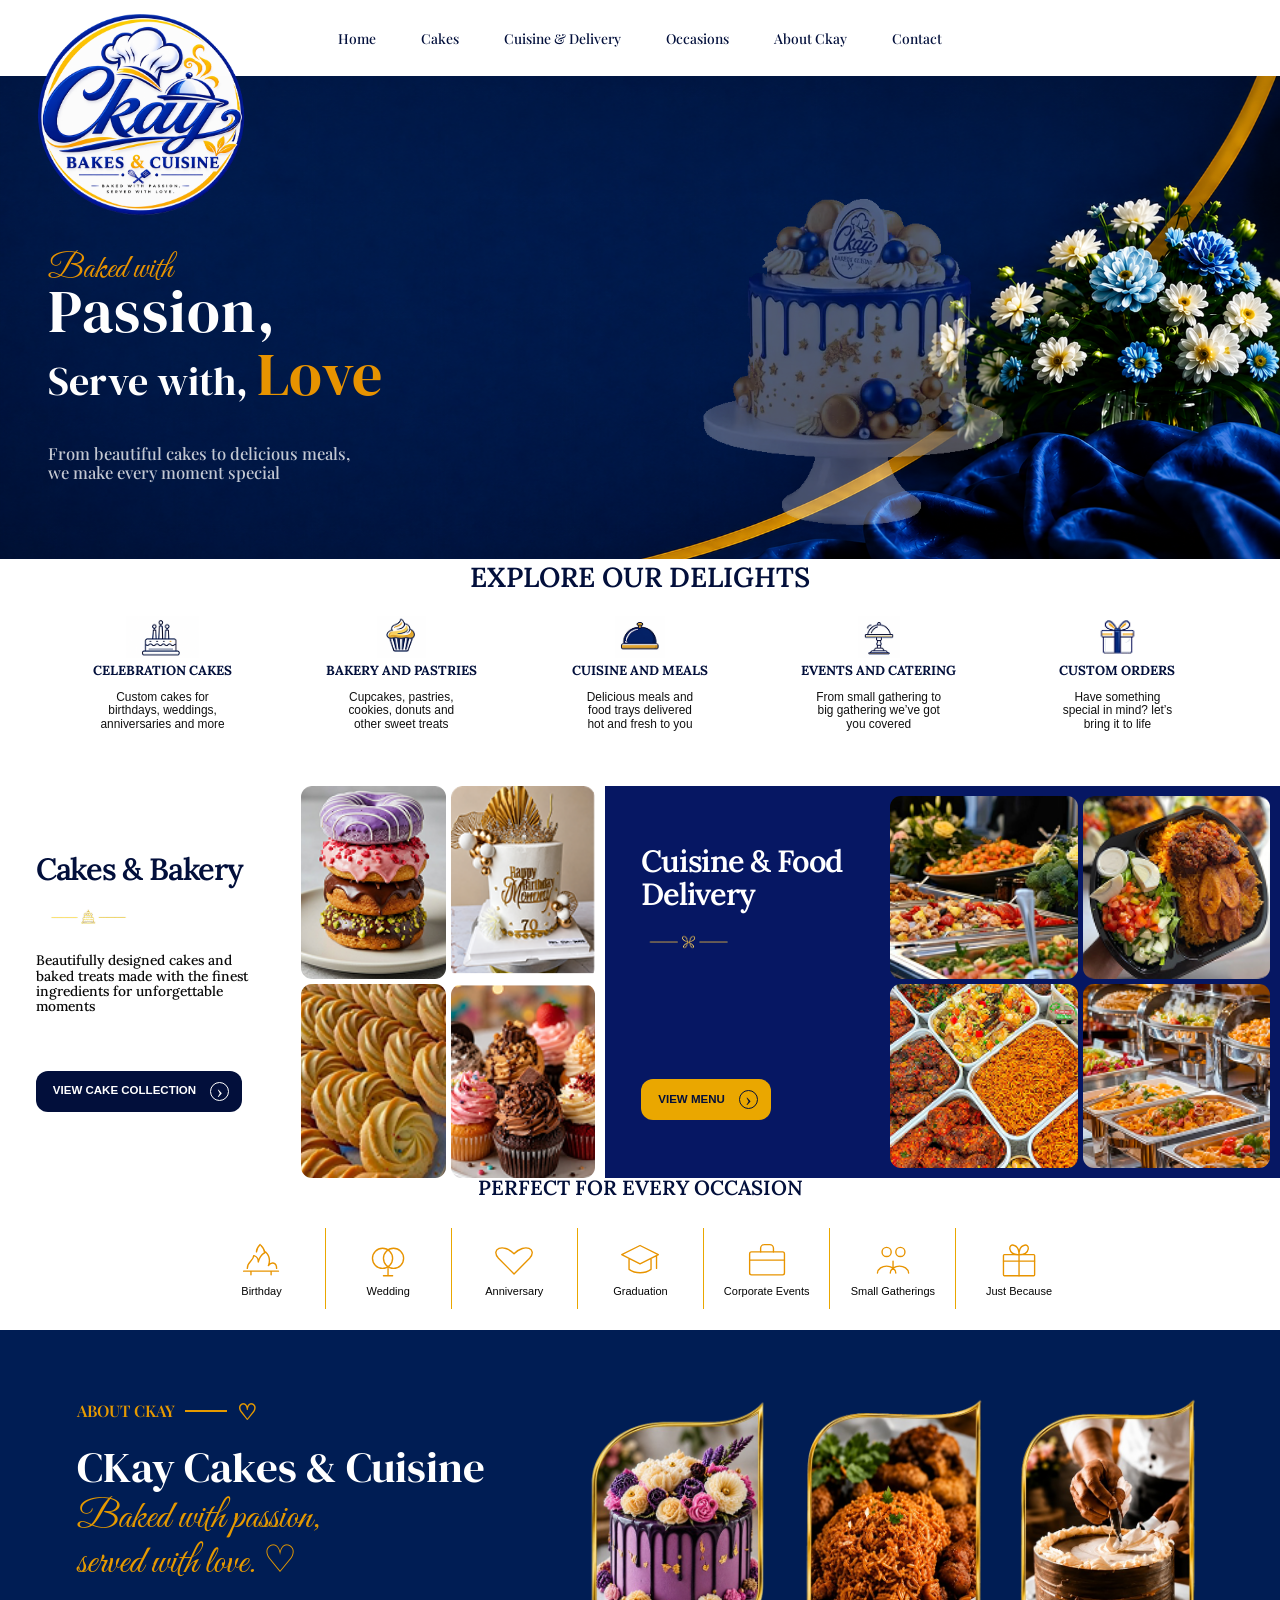
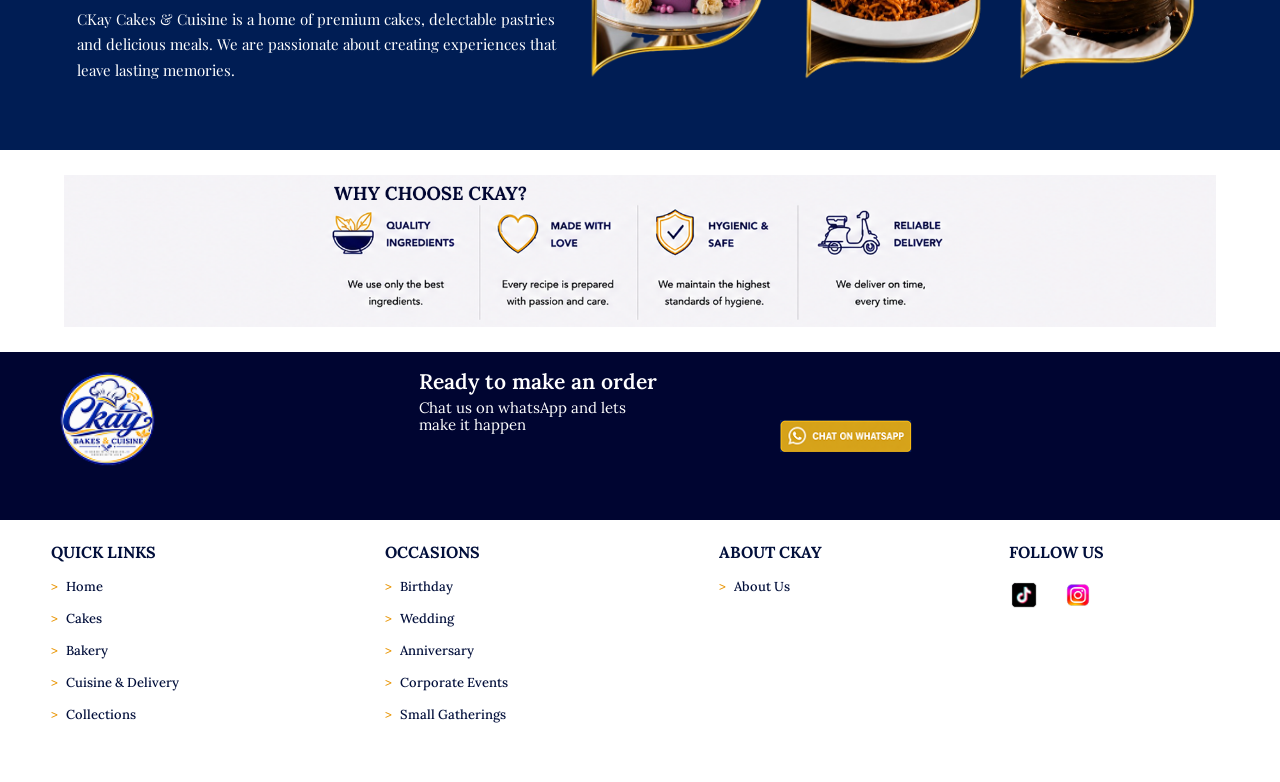
==== commit 6d64cd83: "initial commit" ====
--- a/index.html
+++ b/index.html
@@ -35,20 +35,46 @@
     <source src="videos/hero cake video 3.webm" type="video/webm">
 </video>
     
-            <div class="hero-content">
-                <p class="baked-text">Baked with</p>
-                <h1 class="hero-title" id="hero-title"><span class="passion">Passion,</span><span class="serve">Serve with <strong>Love</strong></span></h1>
-                <p class="hero-description">From beautiful cakes to delicious meals,<br>we make every moment special</p>
-                <div class="hero-buttons"> 
-    <a href="cakes.html" class="order-cake">
-        <img src="ckay images/order cake image.png" alt="Order a cake">
-    </a> 
-
-    <a href="food.html" class="order-food">
-        <img src="ckay images/order food image.png" alt="Order food">
-    </a> 
-</div>
-            </div>
+           <div class="hero-content">
+
+    <p class="baked-text">
+        Baked with
+    </p>
+
+    <h1 class="hero-title" id="hero-title">
+
+        <span class="passion">
+            Passion,
+        </span>
+
+        <span class="serve">
+            Serve with,
+            <strong class="love">
+                Love
+            </strong>
+        </span>
+
+    </h1>
+
+    <p class="hero-description">
+        From beautiful cakes to delicious meals,
+        <br>
+        we make every moment special
+    </p>
+
+    <div class="hero-buttons">
+
+        <!-- cake order button -->
+        <a href="cakes.html">
+            <img src="ckay images/order cake image.png" alt="Explore Cakes">
+        </a>
+
+        <!-- food button button -->
+        <a href="food.html">
+            <img src="ckay images/order food image.png" alt="Explore Cuisine">
+        </a>
+
+    </div>
 
         </section>
         <section class="delights" id="explore" aria-labelledby="delights-title">
--- a/style.css
+++ b/style.css
@@ -50,8 +50,20 @@
 .baked-text { color: var(--gold); font-family: "Great Vibes", cursive; font-size: clamp(32px, 2.55vw, 39px); line-height: .72; }
 .hero-title { color: #fff; font-family: "DM Serif Display", Georgia, serif; font-weight: 400; line-height: .98; }
 .passion { display: block; font-size: clamp(51px, 4.65vw, 71px); letter-spacing: .02em; }
-.serve { display: block; margin-top: 20px; font-size: clamp(37px, 3.12vw, 48px); }
-.serve strong { color: var(--gold); font-weight: 400; }
+.serve {
+    display: block;
+    margin-top: 5px;
+    font-size: clamp(37px, 3.12vw, 48px);
+}
+
+.serve strong {
+    color: var(--gold);
+    font-weight: 400;
+}
+
+.love {
+    font-size: clamp(51px, 4.65vw, 71px);
+}
 .hero-description { margin-top: clamp(26px, 2.6vw, 40px); color: #fff; font-size: clamp(15px, 1.3vw, 20px); font-weight: 500; line-height: 1.15; }
 .hero-buttons { display: flex; gap: clamp(24px, 2.5vw, 38px); margin-top: clamp(25px, 2.6vw, 39px); }
 .hero-buttons a { display: block; transition: transform .18s ease; }
@@ -216,7 +228,12 @@
     }
 
     .nav-links {
-        display: none;
+        display: flex;
+        gap: 10px;
+        
+    .nav-links a {
+    font-size: 10px;
+}
     }
 
     /* =========================
@@ -226,6 +243,14 @@
     .hero {
         height: 320px;
         min-height: 0;
+    }
+
+    .hero-video {
+        position: absolute;
+        width: 50%;
+        bottom: -90px;
+        top: 30px;
+        right: 0px;
     }
 
     .hero-artwork {
@@ -239,42 +264,47 @@
     }
 
     .baked-text {
-        font-size: 30px;
+        font-size: 25px;
     }
 
     .passion {
-        font-size: clamp(48px, 14vw, 58px);
+        font-size: clamp(40px, 5vw, 50px);
     }
 
     .serve {
         margin-top: 10px;
-        font-size: clamp(31px, 9vw, 38px);
-    }
+        font-size: clamp(20px, 3vw, 38px);
+    }
+
+    .love {
+      font-size: clamp(40px, 5vw, 50px);
+    }
+    
 
     .hero-description {
         margin-top: 22px;
-        font-size: 14px;
+        font-size: 10px;
         line-height: 1.3;
     }
-
     .hero-buttons {
         margin-top: 22px;
         gap: 14px;
     }
 
     .hero-buttons img {
-        width: 112px;
+        width: 80px;
     }
 
     .cake-container {
         width: 100%;
-        height: 80%;
-        right: -20%;
+        height: 50%;
+        right: -10%;
         bottom: -1%;
     }
 
     .cake-image {
-        max-height: 100%;
+        max-height: 80%;
+        height: 30px;
     }
 
     /* =========================
